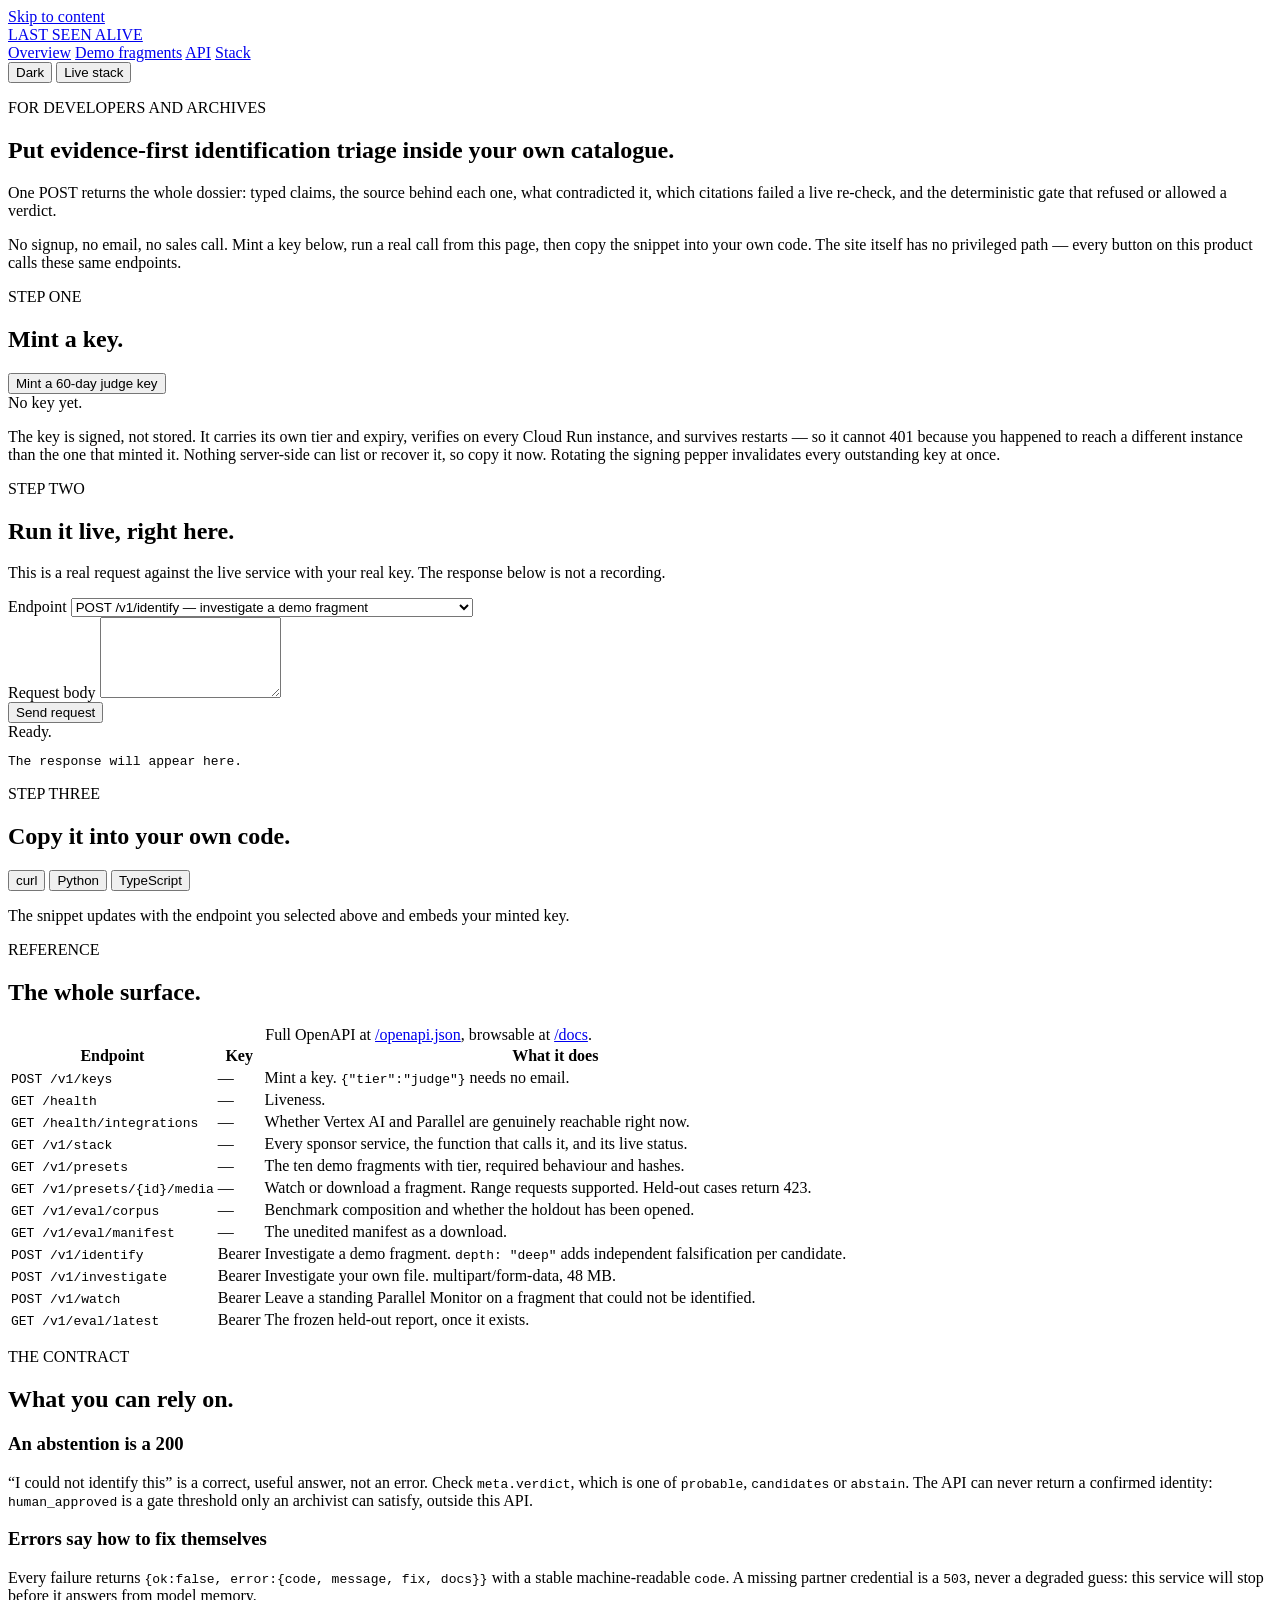
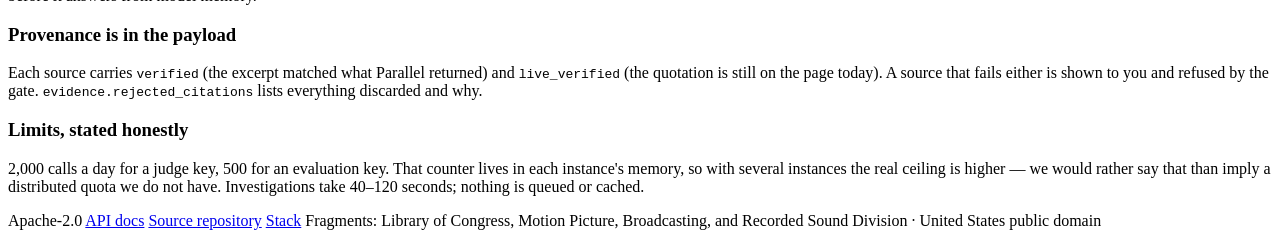
==== app/web/api.html @ 75114ab1 "Use all six Parallel surfaces; ship presets, uploads, API and design system The project used two of " ====
<!doctype html>
<html lang="en">
<head>
  <meta charset="utf-8">
  <meta name="viewport" content="width=device-width, initial-scale=1">
  <meta name="description" content="Last Seen Alive as an API: mint a key with no signup, run a live call from this page, and integrate archival identification triage into your own catalogue tooling.">
  <title>API · Last Seen Alive</title>
  <link rel="icon" href="/static/favicon.svg" type="image/svg+xml">
  <meta name="color-scheme" content="light dark">
  <meta name="theme-color" content="#f6f4ef" media="(prefers-color-scheme: light)">
  <meta name="theme-color" content="#0e0d0b" media="(prefers-color-scheme: dark)">
  <meta property="og:title" content="API · Last Seen Alive">
  <meta property="og:description" content="Mint a key with no signup and run a live investigation from the browser.">
  <meta property="og:type" content="website">
  <meta property="og:url" content="https://last-seen-alive-109051079423.us-central1.run.app">
  <meta name="twitter:card" content="summary">
  <link rel="stylesheet" href="/static/styles.css">
  <script src="/static/common.js" defer></script>
  <script src="/static/console.js" defer></script>
  <script src="/static/api.js" defer></script>
</head>
<body>
  <a class="skip" href="#main">Skip to content</a>
  <header class="site-header">
    <a class="wordmark" href="/">LAST SEEN ALIVE</a>
    <nav class="site-nav" aria-label="Sections">
      <a href="/">Overview</a>
      <a href="/presets">Demo fragments</a>
      <a href="/api" aria-current="page">API</a>
      <a href="/stack">Stack</a>
    </nav>
    <div class="header-actions" aria-label="Page settings">
      <button type="button" class="quiet-button" data-theme-toggle>Dark</button>
      <button type="button" class="stack-button" aria-controls="stack-panel" aria-expanded="false">
        <span class="status-dot pending" aria-hidden="true"></span> Live stack
      </button>
    </div>
  </header>
  <div class="stack-ribbon" data-stack-ribbon aria-label="Sponsor services this product runs on"></div>

  <main id="main">
    <section class="masthead compact shell" aria-labelledby="page-title">
      <p class="eyebrow">FOR DEVELOPERS AND ARCHIVES</p>
      <h1 id="page-title">Put evidence-first identification triage inside your own catalogue.</h1>
      <p class="deck">One POST returns the whole dossier: typed claims, the source behind each one, what contradicted it, which citations failed a live re-check, and the deterministic gate that refused or allowed a verdict.</p>
      <p class="lede">No signup, no email, no sales call. Mint a key below, run a real call from this page, then copy the snippet into your own code. The site itself has no privileged path — every button on this product calls these same endpoints.</p>
    </section>

    <section class="section shell" aria-labelledby="key-title">
      <p class="eyebrow">STEP ONE</p>
      <h2 id="key-title">Mint a key.</h2>
      <div class="keybox">
        <div class="keybox-actions">
          <button type="button" class="primary-button" data-mint>Mint a 60-day judge key</button>
          <button type="button" class="secondary-button" data-copy-key hidden>Copy key</button>
        </div>
        <output class="keyout" data-key-output>No key yet.</output>
        <dl class="keyfacts" data-key-facts hidden></dl>
        <p class="small">The key is signed, not stored. It carries its own tier and expiry, verifies on every Cloud Run instance, and survives restarts — so it cannot 401 because you happened to reach a different instance than the one that minted it. Nothing server-side can list or recover it, so copy it now. Rotating the signing pepper invalidates every outstanding key at once.</p>
      </div>
    </section>

    <section class="section shell" aria-labelledby="play-title">
      <p class="eyebrow">STEP TWO</p>
      <h2 id="play-title">Run it live, right here.</h2>
      <p class="lede">This is a real request against the live service with your real key. The response below is not a recording.</p>

      <div class="playground">
        <form class="card play-form" data-play-form>
          <label for="endpoint">Endpoint</label>
          <select id="endpoint" data-endpoint>
            <option value="GET /health/integrations">GET /health/integrations — is every sponsor runtime reachable?</option>
            <option value="GET /v1/stack">GET /v1/stack — every service, its call site, its status</option>
            <option value="GET /v1/presets">GET /v1/presets — the ten demo fragments</option>
            <option value="GET /v1/eval/corpus">GET /v1/eval/corpus — benchmark state</option>
            <option value="POST /v1/identify" selected>POST /v1/identify — investigate a demo fragment</option>
            <option value="POST /v1/investigate">POST /v1/investigate — investigate your own file</option>
            <option value="GET /v1/eval/latest">GET /v1/eval/latest — frozen held-out report</option>
          </select>

          <div data-body-wrap>
            <label for="body">Request body</label>
            <textarea id="body" data-body rows="5" spellcheck="false"></textarea>
          </div>

          <div data-file-wrap hidden>
            <label for="playfile">File</label>
            <input type="file" id="playfile" data-file accept="video/mp4,video/quicktime,video/webm,video/x-matroska,image/jpeg,image/png,image/webp">
            <label for="playlabel">provided_label (optional)</label>
            <input type="text" id="playlabel" data-label maxlength="160" placeholder="A title your catalogue already carries">
          </div>

          <button class="primary-button" type="submit" data-send>Send request</button>
          <p class="small" data-warn hidden>An investigation runs five agents and several live Parallel calls. Expect 40–120 seconds, longer in deep mode.</p>
        </form>

        <section class="card play-result" aria-live="polite">
          <div class="play-status" data-status>Ready.</div>
          <pre class="play-out" data-out>The response will appear here.</pre>
          <div class="row-actions">
            <button type="button" class="link-button" data-copy-response hidden>Copy response</button>
            <button type="button" class="link-button" data-render-board hidden>Show as evidence board</button>
          </div>
        </section>
      </div>
      <section class="board" data-board hidden aria-live="polite"></section>
    </section>

    <section class="section shell" aria-labelledby="snippet-title">
      <p class="eyebrow">STEP THREE</p>
      <h2 id="snippet-title">Copy it into your own code.</h2>
      <div class="tabs" role="tablist" aria-label="Language">
        <button type="button" role="tab" data-lang="curl" aria-selected="true">curl</button>
        <button type="button" role="tab" data-lang="python" aria-selected="false">Python</button>
        <button type="button" role="tab" data-lang="node" aria-selected="false">TypeScript</button>
      </div>
      <pre class="snippet" data-snippet></pre>
      <p class="small">The snippet updates with the endpoint you selected above and embeds your minted key.</p>
    </section>

    <section class="section shell" aria-labelledby="ref-title">
      <p class="eyebrow">REFERENCE</p>
      <h2 id="ref-title">The whole surface.</h2>
      <div class="table-scroll">
        <table class="reftable">
          <caption>Full OpenAPI at <a href="/openapi.json">/openapi.json</a>, browsable at <a href="/docs">/docs</a>.</caption>
          <thead><tr><th scope="col">Endpoint</th><th scope="col">Key</th><th scope="col">What it does</th></tr></thead>
          <tbody>
            <tr><td><code>POST /v1/keys</code></td><td>—</td><td>Mint a key. <code>{"tier":"judge"}</code> needs no email.</td></tr>
            <tr><td><code>GET /health</code></td><td>—</td><td>Liveness.</td></tr>
            <tr><td><code>GET /health/integrations</code></td><td>—</td><td>Whether Vertex AI and Parallel are genuinely reachable right now.</td></tr>
            <tr><td><code>GET /v1/stack</code></td><td>—</td><td>Every sponsor service, the function that calls it, and its live status.</td></tr>
            <tr><td><code>GET /v1/presets</code></td><td>—</td><td>The ten demo fragments with tier, required behaviour and hashes.</td></tr>
            <tr><td><code>GET /v1/presets/{id}/media</code></td><td>—</td><td>Watch or download a fragment. Range requests supported. Held-out cases return 423.</td></tr>
            <tr><td><code>GET /v1/eval/corpus</code></td><td>—</td><td>Benchmark composition and whether the holdout has been opened.</td></tr>
            <tr><td><code>GET /v1/eval/manifest</code></td><td>—</td><td>The unedited manifest as a download.</td></tr>
            <tr><td><code>POST /v1/identify</code></td><td>Bearer</td><td>Investigate a demo fragment. <code>depth: "deep"</code> adds independent falsification per candidate.</td></tr>
            <tr><td><code>POST /v1/investigate</code></td><td>Bearer</td><td>Investigate your own file. multipart/form-data, 48 MB.</td></tr>
            <tr><td><code>POST /v1/watch</code></td><td>Bearer</td><td>Leave a standing Parallel Monitor on a fragment that could not be identified.</td></tr>
            <tr><td><code>GET /v1/eval/latest</code></td><td>Bearer</td><td>The frozen held-out report, once it exists.</td></tr>
          </tbody>
        </table>
      </div>
    </section>

    <section class="section shell" aria-labelledby="contract-title">
      <p class="eyebrow">THE CONTRACT</p>
      <h2 id="contract-title">What you can rely on.</h2>
      <div class="stack-cards">
        <article class="card">
          <h3>An abstention is a 200</h3>
          <p>“I could not identify this” is a correct, useful answer, not an error. Check <code>meta.verdict</code>, which is one of <code>probable</code>, <code>candidates</code> or <code>abstain</code>. The API can never return a confirmed identity: <code>human_approved</code> is a gate threshold only an archivist can satisfy, outside this API.</p>
        </article>
        <article class="card">
          <h3>Errors say how to fix themselves</h3>
          <p>Every failure returns <code>{ok:false, error:{code, message, fix, docs}}</code> with a stable machine-readable <code>code</code>. A missing partner credential is a <code>503</code>, never a degraded guess: this service will stop before it answers from model memory.</p>
        </article>
        <article class="card">
          <h3>Provenance is in the payload</h3>
          <p>Each source carries <code>verified</code> (the excerpt matched what Parallel returned) and <code>live_verified</code> (the quotation is still on the page today). A source that fails either is shown to you and refused by the gate. <code>evidence.rejected_citations</code> lists everything discarded and why.</p>
        </article>
        <article class="card">
          <h3>Limits, stated honestly</h3>
          <p>2,000 calls a day for a judge key, 500 for an evaluation key. That counter lives in each instance's memory, so with several instances the real ceiling is higher — we would rather say that than imply a distributed quota we do not have. Investigations take 40–120 seconds; nothing is queued or cached.</p>
        </article>
      </div>
    </section>
  </main>

  <aside id="stack-panel" class="stack-panel" aria-labelledby="stack-panel-title" hidden>
    <div class="panel-head"><h2 id="stack-panel-title">Live stack</h2><button type="button" aria-label="Close live stack" data-close-stack>×</button></div>
    <ul data-integration-list><li><span class="status-dot pending"></span> Waiting for health check</li></ul>
  </aside>

  <footer class="footer shell">
    <span>Apache-2.0</span>
    <a href="/docs">API docs</a>
    <a href="https://github.com/usv240/last-seen-alive" rel="noreferrer">Source repository</a>
    <a href="/stack">Stack</a>
    <span>Fragments: Library of Congress, Motion Picture, Broadcasting, and Recorded Sound Division · United States public domain</span>
  </footer>
</body>
</html>
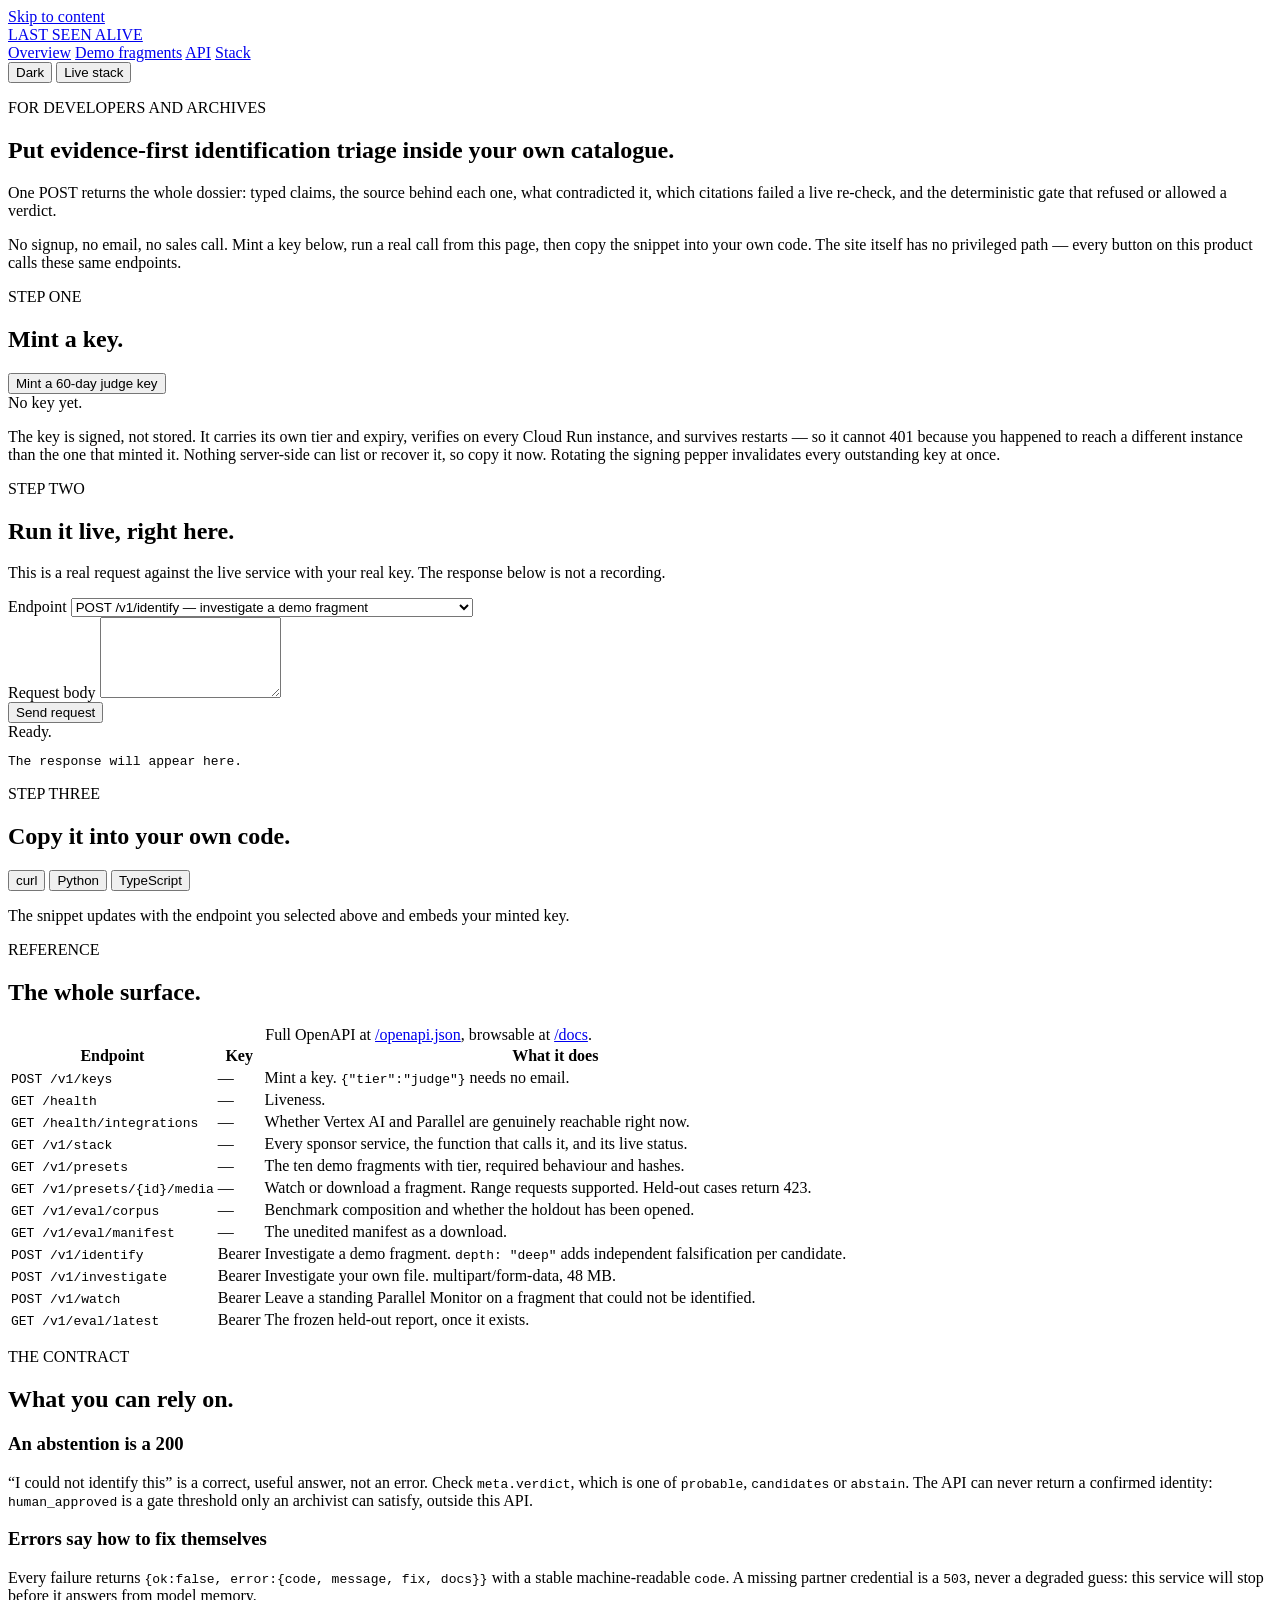
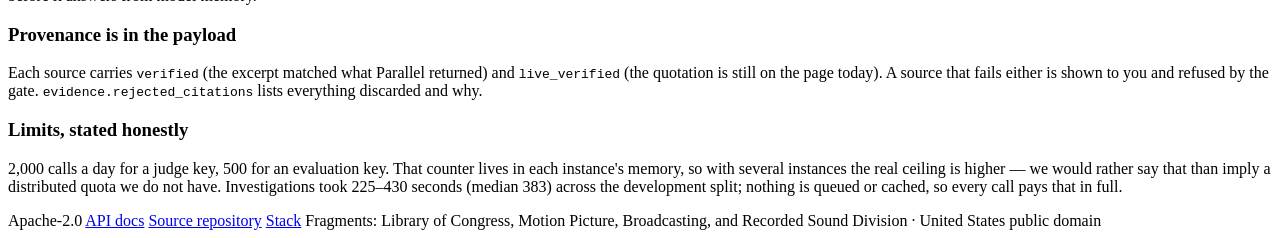
==== commit 36e14325: "Tell the truth about how long a run takes The run console's stage timings were written from an estim" ====
--- a/app/web/api.html
+++ b/app/web/api.html
@@ -91,7 +91,7 @@
           </div>
 
           <button class="primary-button" type="submit" data-send>Send request</button>
-          <p class="small" data-warn hidden>An investigation runs five agents and several live Parallel calls. Expect 40–120 seconds, longer in deep mode.</p>
+          <p class="small" data-warn hidden>An investigation runs five agents and several live Parallel calls. Measured on the development split: 225–430 seconds, median 383. Longer in deep mode. Set your client timeout accordingly.</p>
         </form>
 
         <section class="card play-result" aria-live="polite">
@@ -161,7 +161,7 @@
         </article>
         <article class="card">
           <h3>Limits, stated honestly</h3>
-          <p>2,000 calls a day for a judge key, 500 for an evaluation key. That counter lives in each instance's memory, so with several instances the real ceiling is higher — we would rather say that than imply a distributed quota we do not have. Investigations take 40–120 seconds; nothing is queued or cached.</p>
+          <p>2,000 calls a day for a judge key, 500 for an evaluation key. That counter lives in each instance's memory, so with several instances the real ceiling is higher — we would rather say that than imply a distributed quota we do not have. Investigations took 225–430 seconds (median 383) across the development split; nothing is queued or cached, so every call pays that in full.</p>
         </article>
       </div>
     </section>
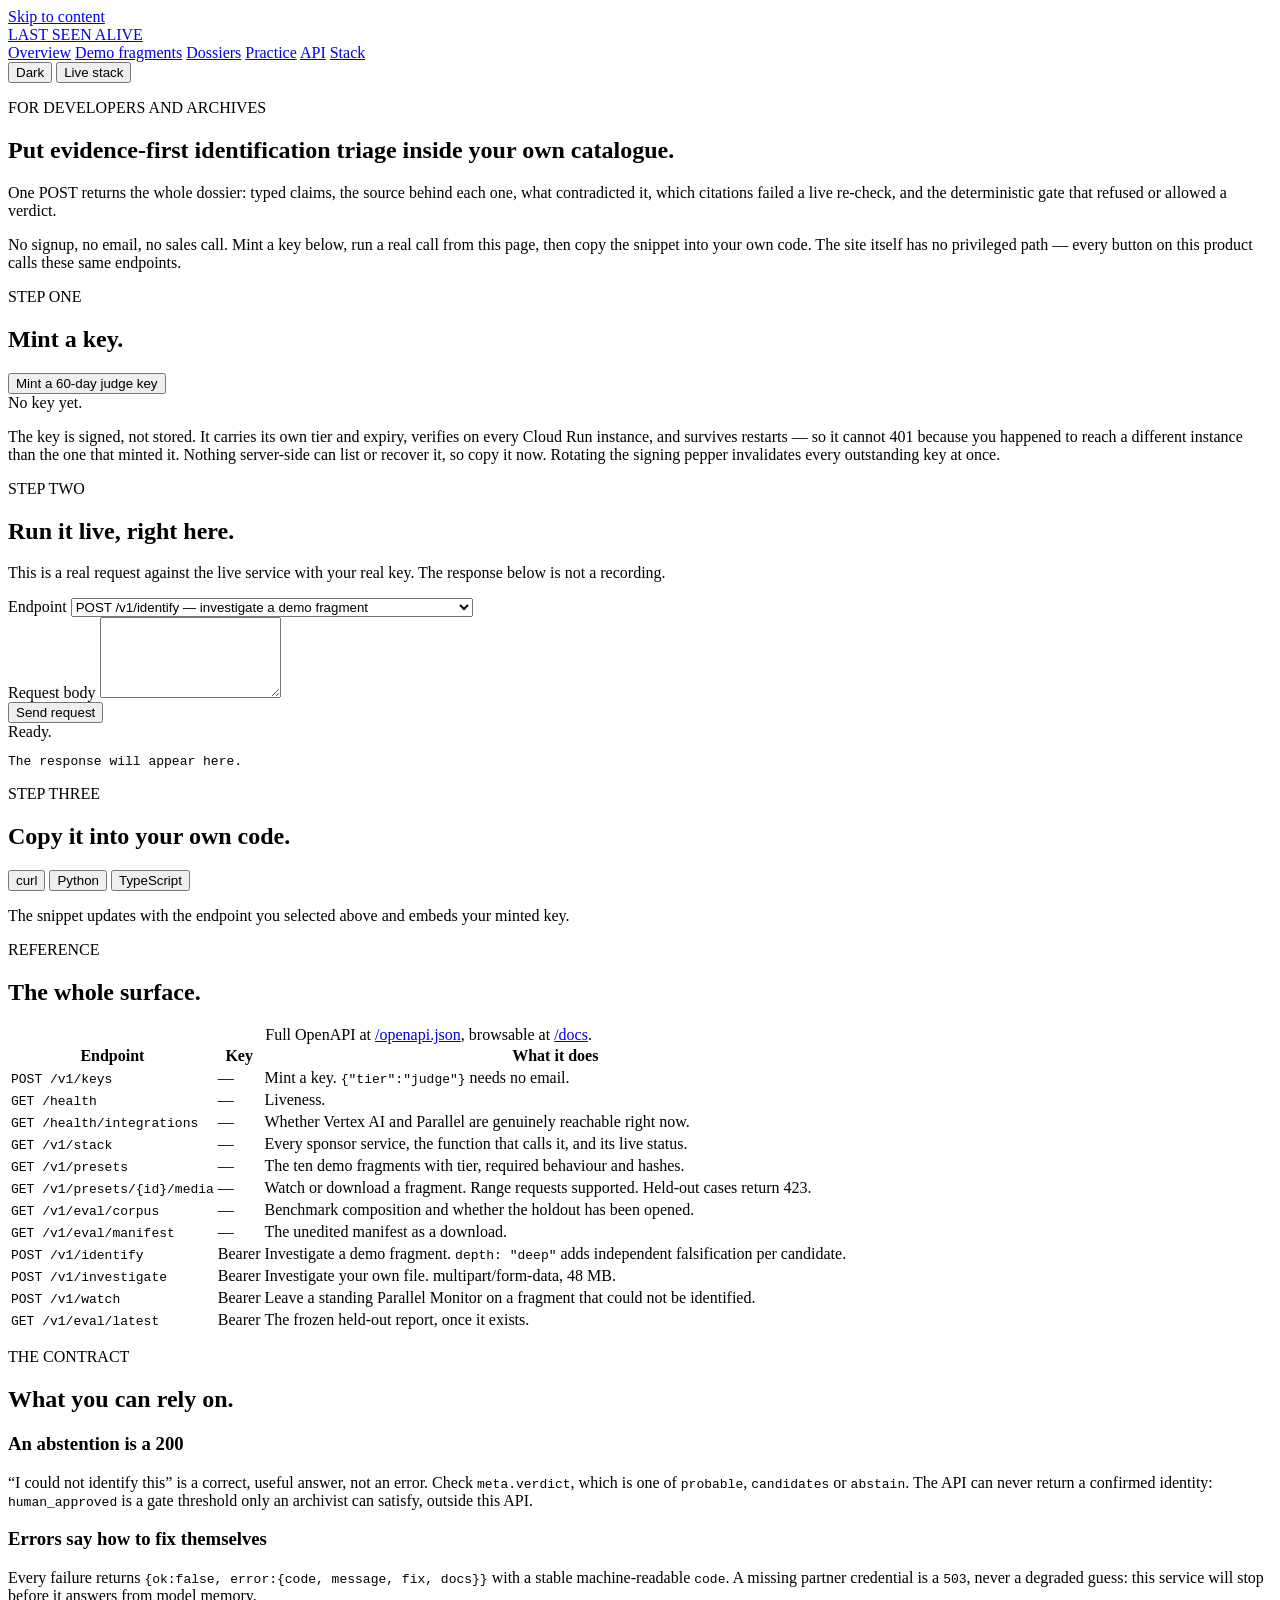
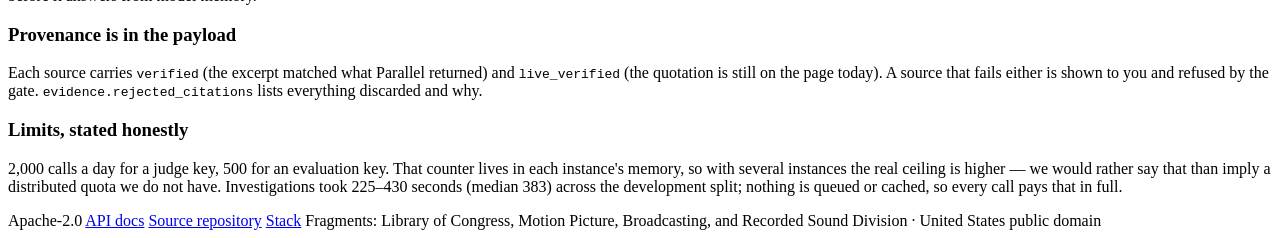
==== commit 51a8efcc: "Close the two ceilings: readable output, and the review we could not get Three things, one of which " ====
--- a/app/web/api.html
+++ b/app/web/api.html
@@ -26,6 +26,8 @@
     <nav class="site-nav" aria-label="Sections">
       <a href="/">Overview</a>
       <a href="/presets">Demo fragments</a>
+      <a href="/dossiers">Dossiers</a>
+      <a href="/practice">Practice</a>
       <a href="/api" aria-current="page">API</a>
       <a href="/stack">Stack</a>
     </nav>
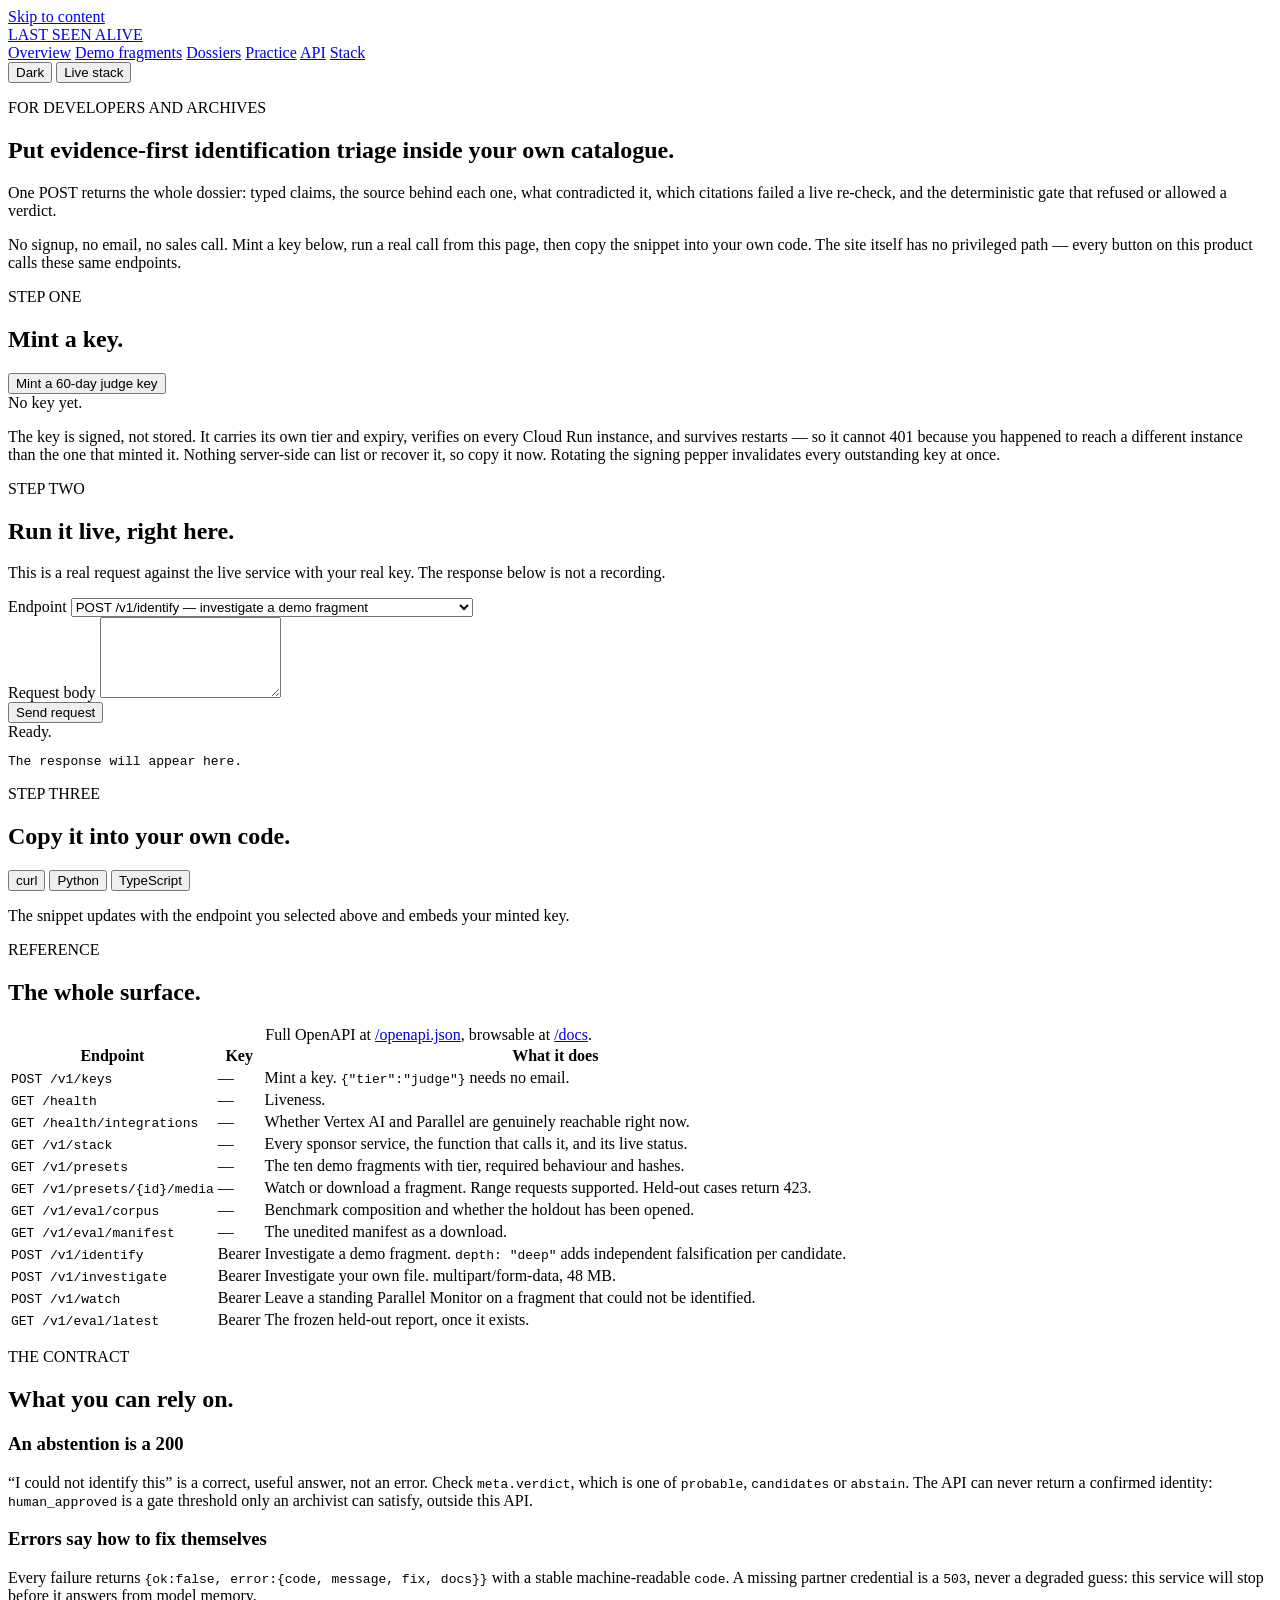
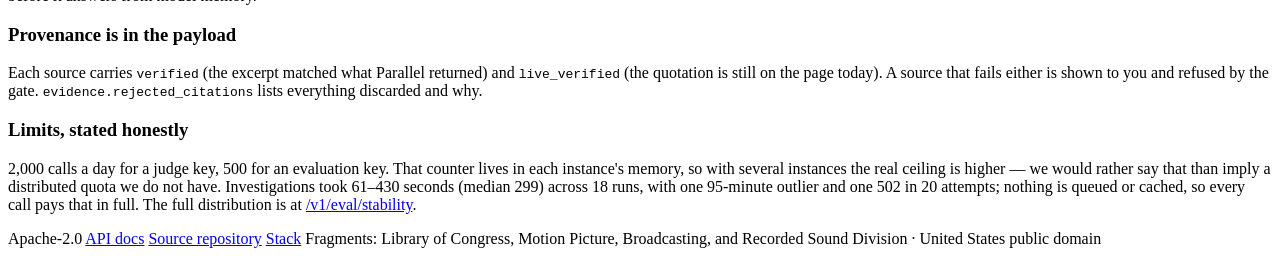
==== commit 45a080fd: "Run it 19 times, and publish what that says instead of the good pass The Arm C column is a single pa" ====
--- a/app/web/api.html
+++ b/app/web/api.html
@@ -93,7 +93,7 @@
           </div>
 
           <button class="primary-button" type="submit" data-send>Send request</button>
-          <p class="small" data-warn hidden>An investigation runs five agents and several live Parallel calls. Measured on the development split: 225–430 seconds, median 383. Longer in deep mode. Set your client timeout accordingly.</p>
+          <p class="small" data-warn hidden>An investigation runs five agents and several live Parallel calls. Measured over 18 runs that finished inside the server timeout: 61–430 seconds, median 299. One further run took 95 minutes and one returned 502. Longer in deep mode. Set your client timeout to 900s, not to the median.</p>
         </form>
 
         <section class="card play-result" aria-live="polite">
@@ -163,7 +163,7 @@
         </article>
         <article class="card">
           <h3>Limits, stated honestly</h3>
-          <p>2,000 calls a day for a judge key, 500 for an evaluation key. That counter lives in each instance's memory, so with several instances the real ceiling is higher — we would rather say that than imply a distributed quota we do not have. Investigations took 225–430 seconds (median 383) across the development split; nothing is queued or cached, so every call pays that in full.</p>
+          <p>2,000 calls a day for a judge key, 500 for an evaluation key. That counter lives in each instance's memory, so with several instances the real ceiling is higher — we would rather say that than imply a distributed quota we do not have. Investigations took 61–430 seconds (median 299) across 18 runs, with one 95-minute outlier and one 502 in 20 attempts; nothing is queued or cached, so every call pays that in full. The full distribution is at <a href="/v1/eval/stability">/v1/eval/stability</a>.</p>
         </article>
       </div>
     </section>
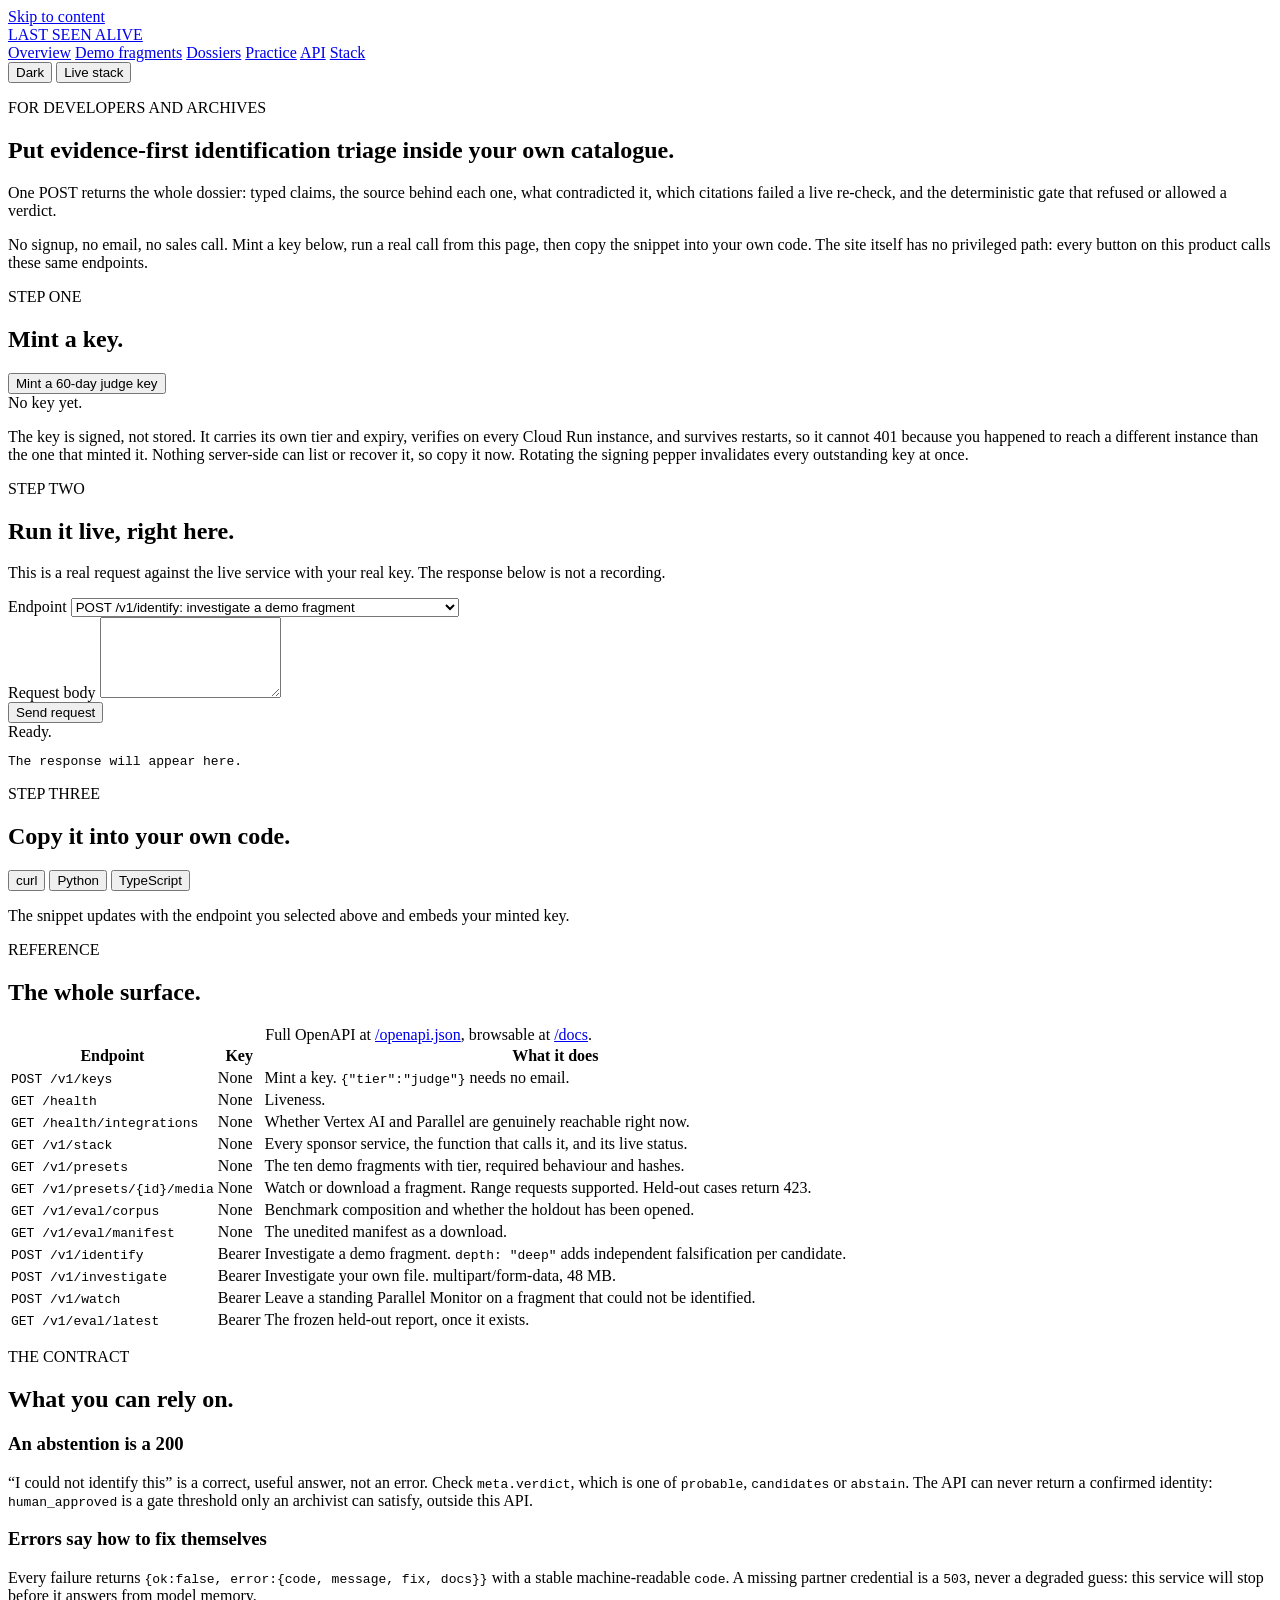
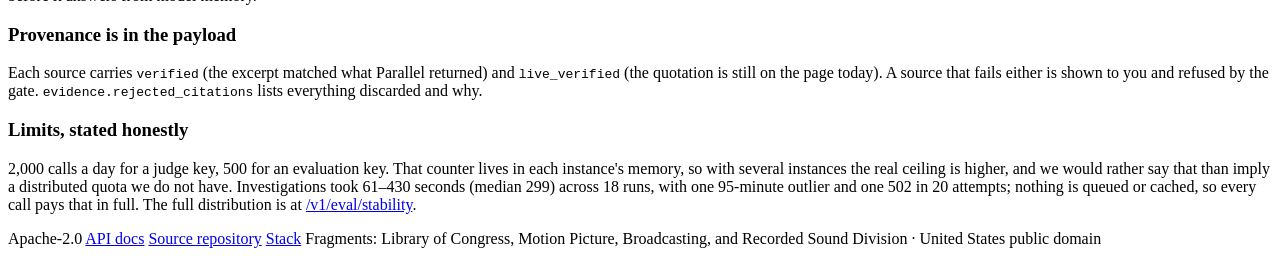
==== commit 2112ef6e: "Remove every em dash from the website, and catch the stale figure hiding behind an entity Seventy-ei" ====
--- a/app/web/api.html
+++ b/app/web/api.html
@@ -45,7 +45,7 @@
       <p class="eyebrow">FOR DEVELOPERS AND ARCHIVES</p>
       <h1 id="page-title">Put evidence-first identification triage inside your own catalogue.</h1>
       <p class="deck">One POST returns the whole dossier: typed claims, the source behind each one, what contradicted it, which citations failed a live re-check, and the deterministic gate that refused or allowed a verdict.</p>
-      <p class="lede">No signup, no email, no sales call. Mint a key below, run a real call from this page, then copy the snippet into your own code. The site itself has no privileged path — every button on this product calls these same endpoints.</p>
+      <p class="lede">No signup, no email, no sales call. Mint a key below, run a real call from this page, then copy the snippet into your own code. The site itself has no privileged path: every button on this product calls these same endpoints.</p>
     </section>
 
     <section class="section shell" aria-labelledby="key-title">
@@ -58,7 +58,7 @@
         </div>
         <output class="keyout" data-key-output>No key yet.</output>
         <dl class="keyfacts" data-key-facts hidden></dl>
-        <p class="small">The key is signed, not stored. It carries its own tier and expiry, verifies on every Cloud Run instance, and survives restarts — so it cannot 401 because you happened to reach a different instance than the one that minted it. Nothing server-side can list or recover it, so copy it now. Rotating the signing pepper invalidates every outstanding key at once.</p>
+        <p class="small">The key is signed, not stored. It carries its own tier and expiry, verifies on every Cloud Run instance, and survives restarts, so it cannot 401 because you happened to reach a different instance than the one that minted it. Nothing server-side can list or recover it, so copy it now. Rotating the signing pepper invalidates every outstanding key at once.</p>
       </div>
     </section>
 
@@ -71,13 +71,13 @@
         <form class="card play-form" data-play-form>
           <label for="endpoint">Endpoint</label>
           <select id="endpoint" data-endpoint>
-            <option value="GET /health/integrations">GET /health/integrations — is every sponsor runtime reachable?</option>
-            <option value="GET /v1/stack">GET /v1/stack — every service, its call site, its status</option>
-            <option value="GET /v1/presets">GET /v1/presets — the ten demo fragments</option>
-            <option value="GET /v1/eval/corpus">GET /v1/eval/corpus — benchmark state</option>
-            <option value="POST /v1/identify" selected>POST /v1/identify — investigate a demo fragment</option>
-            <option value="POST /v1/investigate">POST /v1/investigate — investigate your own file</option>
-            <option value="GET /v1/eval/latest">GET /v1/eval/latest — frozen held-out report</option>
+            <option value="GET /health/integrations">GET /health/integrations: is every sponsor runtime reachable?</option>
+            <option value="GET /v1/stack">GET /v1/stack: every service, its call site, its status</option>
+            <option value="GET /v1/presets">GET /v1/presets: the ten demo fragments</option>
+            <option value="GET /v1/eval/corpus">GET /v1/eval/corpus: benchmark state</option>
+            <option value="POST /v1/identify" selected>POST /v1/identify: investigate a demo fragment</option>
+            <option value="POST /v1/investigate">POST /v1/investigate: investigate your own file</option>
+            <option value="GET /v1/eval/latest">GET /v1/eval/latest: frozen held-out report</option>
           </select>
 
           <div data-body-wrap>
@@ -128,14 +128,14 @@
           <caption>Full OpenAPI at <a href="/openapi.json">/openapi.json</a>, browsable at <a href="/docs">/docs</a>.</caption>
           <thead><tr><th scope="col">Endpoint</th><th scope="col">Key</th><th scope="col">What it does</th></tr></thead>
           <tbody>
-            <tr><td><code>POST /v1/keys</code></td><td>—</td><td>Mint a key. <code>{"tier":"judge"}</code> needs no email.</td></tr>
-            <tr><td><code>GET /health</code></td><td>—</td><td>Liveness.</td></tr>
-            <tr><td><code>GET /health/integrations</code></td><td>—</td><td>Whether Vertex AI and Parallel are genuinely reachable right now.</td></tr>
-            <tr><td><code>GET /v1/stack</code></td><td>—</td><td>Every sponsor service, the function that calls it, and its live status.</td></tr>
-            <tr><td><code>GET /v1/presets</code></td><td>—</td><td>The ten demo fragments with tier, required behaviour and hashes.</td></tr>
-            <tr><td><code>GET /v1/presets/{id}/media</code></td><td>—</td><td>Watch or download a fragment. Range requests supported. Held-out cases return 423.</td></tr>
-            <tr><td><code>GET /v1/eval/corpus</code></td><td>—</td><td>Benchmark composition and whether the holdout has been opened.</td></tr>
-            <tr><td><code>GET /v1/eval/manifest</code></td><td>—</td><td>The unedited manifest as a download.</td></tr>
+            <tr><td><code>POST /v1/keys</code></td><td>None</td><td>Mint a key. <code>{"tier":"judge"}</code> needs no email.</td></tr>
+            <tr><td><code>GET /health</code></td><td>None</td><td>Liveness.</td></tr>
+            <tr><td><code>GET /health/integrations</code></td><td>None</td><td>Whether Vertex AI and Parallel are genuinely reachable right now.</td></tr>
+            <tr><td><code>GET /v1/stack</code></td><td>None</td><td>Every sponsor service, the function that calls it, and its live status.</td></tr>
+            <tr><td><code>GET /v1/presets</code></td><td>None</td><td>The ten demo fragments with tier, required behaviour and hashes.</td></tr>
+            <tr><td><code>GET /v1/presets/{id}/media</code></td><td>None</td><td>Watch or download a fragment. Range requests supported. Held-out cases return 423.</td></tr>
+            <tr><td><code>GET /v1/eval/corpus</code></td><td>None</td><td>Benchmark composition and whether the holdout has been opened.</td></tr>
+            <tr><td><code>GET /v1/eval/manifest</code></td><td>None</td><td>The unedited manifest as a download.</td></tr>
             <tr><td><code>POST /v1/identify</code></td><td>Bearer</td><td>Investigate a demo fragment. <code>depth: "deep"</code> adds independent falsification per candidate.</td></tr>
             <tr><td><code>POST /v1/investigate</code></td><td>Bearer</td><td>Investigate your own file. multipart/form-data, 48 MB.</td></tr>
             <tr><td><code>POST /v1/watch</code></td><td>Bearer</td><td>Leave a standing Parallel Monitor on a fragment that could not be identified.</td></tr>
@@ -163,7 +163,7 @@
         </article>
         <article class="card">
           <h3>Limits, stated honestly</h3>
-          <p>2,000 calls a day for a judge key, 500 for an evaluation key. That counter lives in each instance's memory, so with several instances the real ceiling is higher — we would rather say that than imply a distributed quota we do not have. Investigations took 61–430 seconds (median 299) across 18 runs, with one 95-minute outlier and one 502 in 20 attempts; nothing is queued or cached, so every call pays that in full. The full distribution is at <a href="/v1/eval/stability">/v1/eval/stability</a>.</p>
+          <p>2,000 calls a day for a judge key, 500 for an evaluation key. That counter lives in each instance's memory, so with several instances the real ceiling is higher, and we would rather say that than imply a distributed quota we do not have. Investigations took 61–430 seconds (median 299) across 18 runs, with one 95-minute outlier and one 502 in 20 attempts; nothing is queued or cached, so every call pays that in full. The full distribution is at <a href="/v1/eval/stability">/v1/eval/stability</a>.</p>
         </article>
       </div>
     </section>
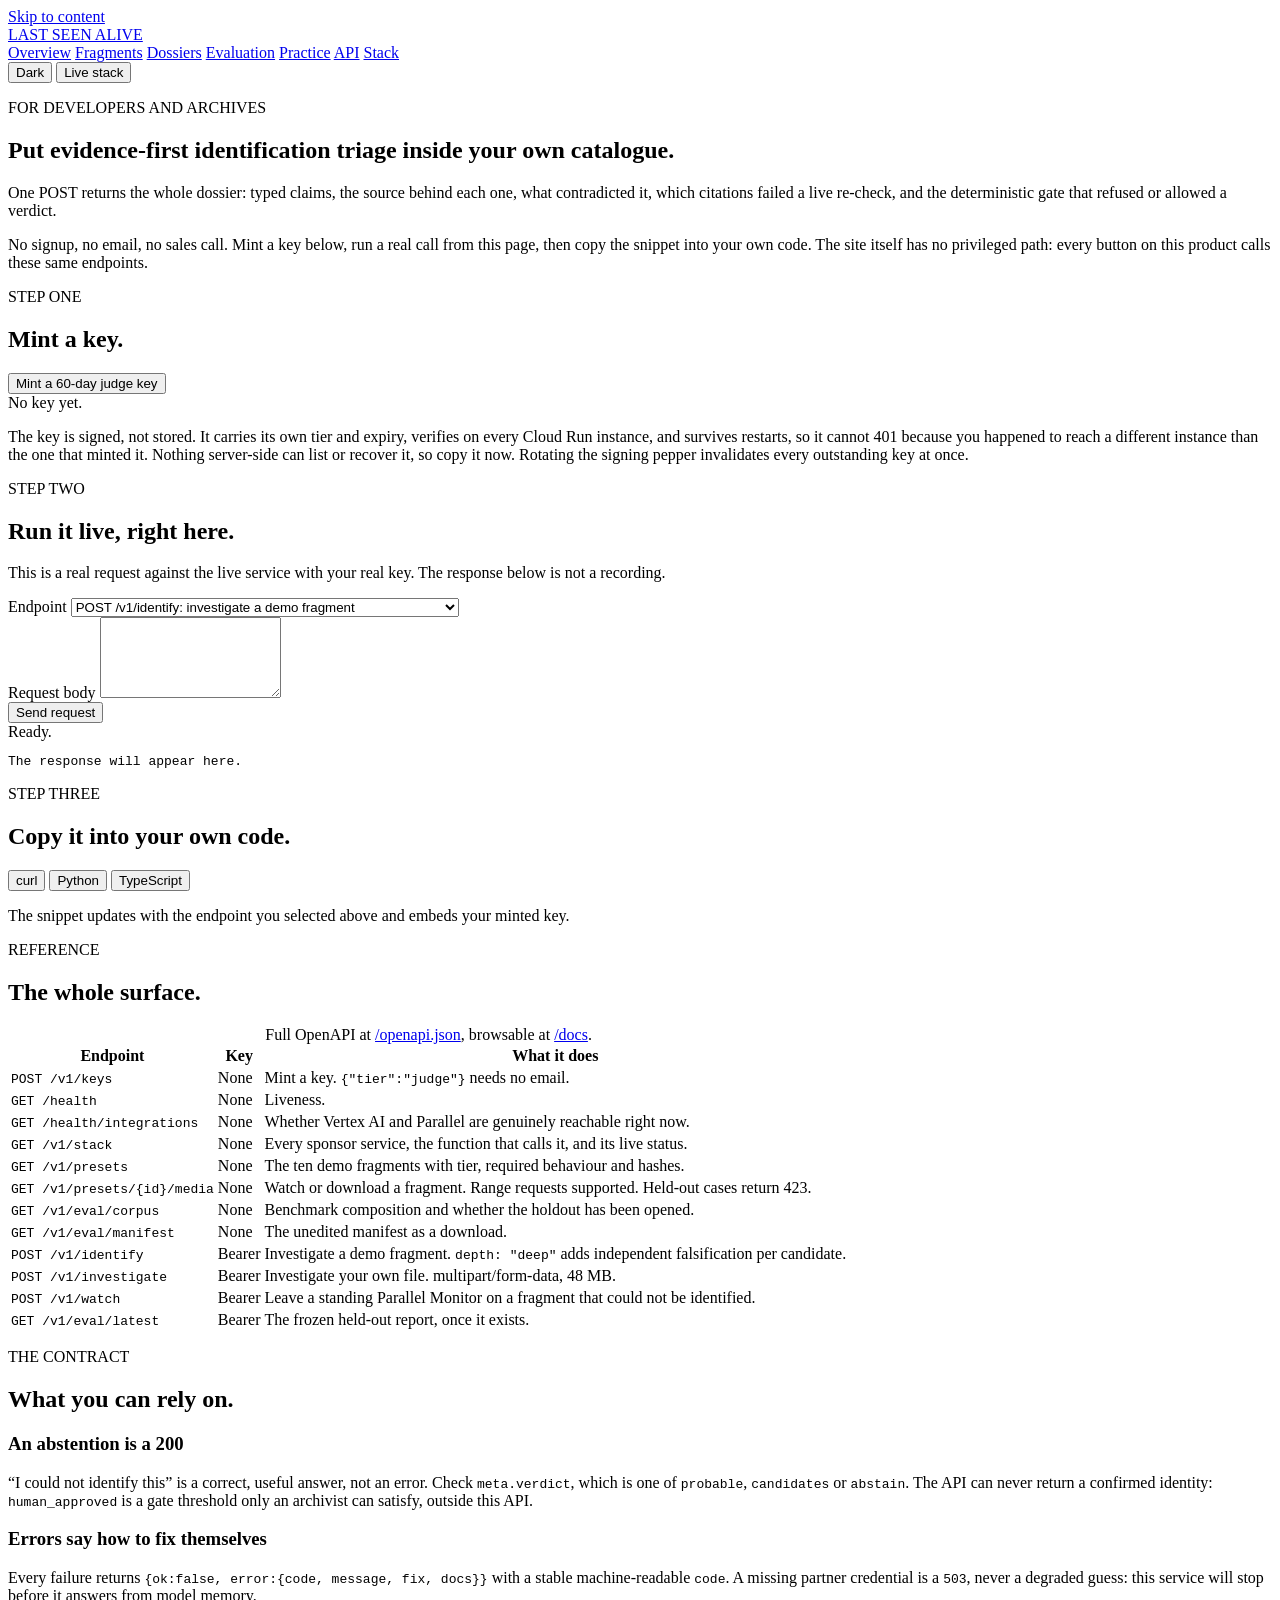
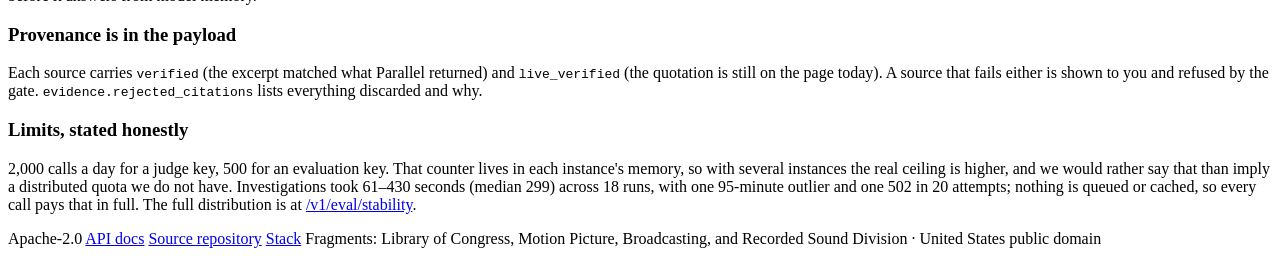
==== commit 2880f064: "Give the evaluation evidence a page, and take a falsified metric off the masthead Two problems, both" ====
--- a/app/web/api.html
+++ b/app/web/api.html
@@ -25,8 +25,9 @@
     <a class="wordmark" href="/">LAST SEEN ALIVE</a>
     <nav class="site-nav" aria-label="Sections">
       <a href="/">Overview</a>
-      <a href="/presets">Demo fragments</a>
+      <a href="/presets">Fragments</a>
       <a href="/dossiers">Dossiers</a>
+      <a href="/evaluation">Evaluation</a>
       <a href="/practice">Practice</a>
       <a href="/api" aria-current="page">API</a>
       <a href="/stack">Stack</a>
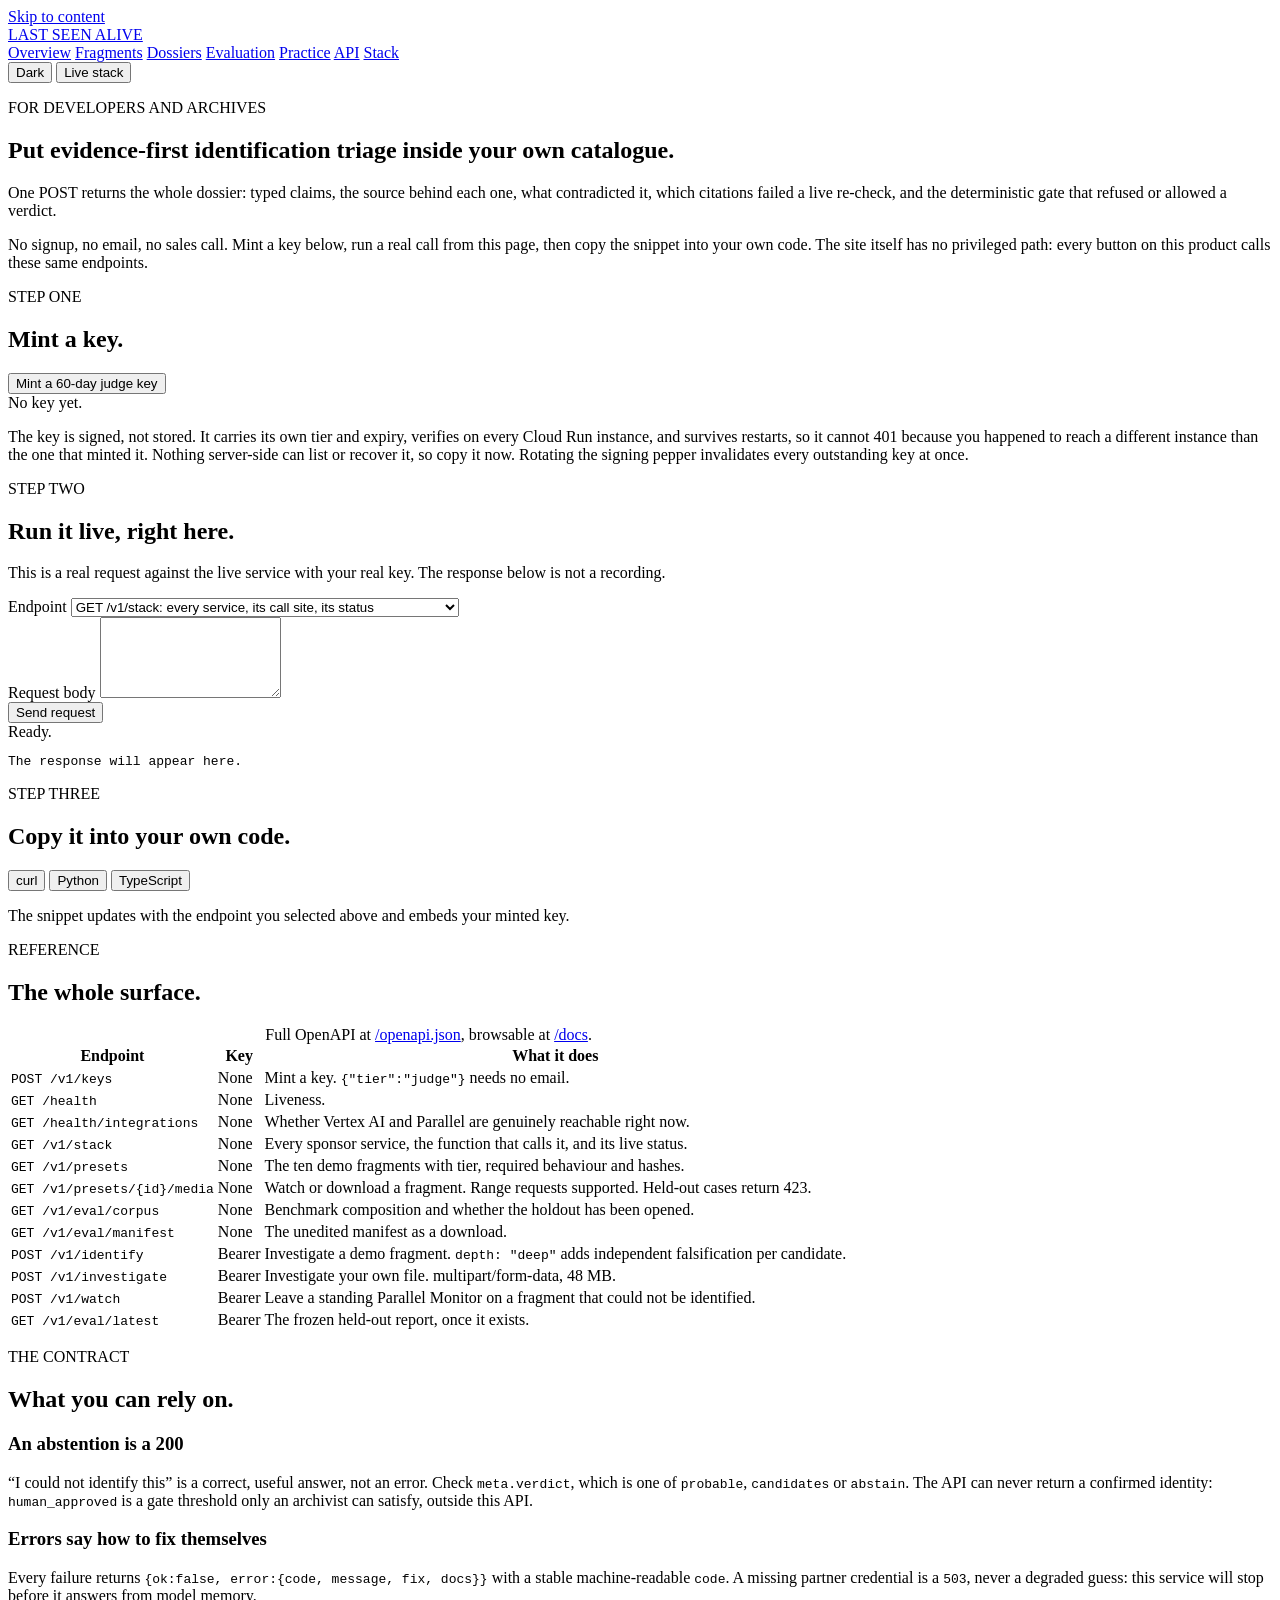
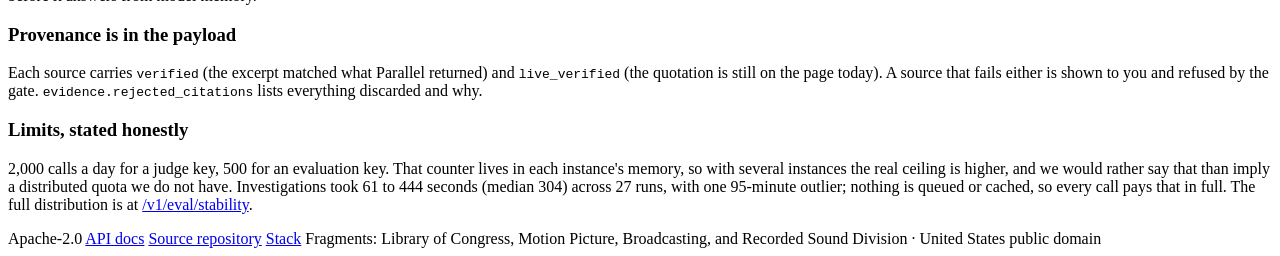
==== commit 5671a8cd: "Stop the API playground from looking broken, and fix a regression I caused fixing it Reported as "th" ====
--- a/app/web/api.html
+++ b/app/web/api.html
@@ -73,10 +73,10 @@
           <label for="endpoint">Endpoint</label>
           <select id="endpoint" data-endpoint>
             <option value="GET /health/integrations">GET /health/integrations: is every sponsor runtime reachable?</option>
-            <option value="GET /v1/stack">GET /v1/stack: every service, its call site, its status</option>
+            <option value="GET /v1/stack" selected>GET /v1/stack: every service, its call site, its status</option>
             <option value="GET /v1/presets">GET /v1/presets: the ten demo fragments</option>
             <option value="GET /v1/eval/corpus">GET /v1/eval/corpus: benchmark state</option>
-            <option value="POST /v1/identify" selected>POST /v1/identify: investigate a demo fragment</option>
+            <option value="POST /v1/identify">POST /v1/identify: investigate a demo fragment (5 minutes)</option>
             <option value="POST /v1/investigate">POST /v1/investigate: investigate your own file</option>
             <option value="GET /v1/eval/latest">GET /v1/eval/latest: frozen held-out report</option>
           </select>
@@ -94,7 +94,7 @@
           </div>
 
           <button class="primary-button" type="submit" data-send>Send request</button>
-          <p class="small" data-warn hidden>An investigation runs five agents and several live Parallel calls. Measured over 18 runs that finished inside the server timeout: 61–430 seconds, median 299. One further run took 95 minutes and one returned 502. Longer in deep mode. Set your client timeout to 900s, not to the median.</p>
+          <p class="small" data-warn hidden>An investigation runs five agents and several live Parallel calls. Measured over 27 runs that finished inside the server timeout: 61 to 444 seconds, median 304. One further run took 95 minutes. Longer in deep mode. Set your client timeout to 900s, not to the median.</p>
         </form>
 
         <section class="card play-result" aria-live="polite">
@@ -164,7 +164,7 @@
         </article>
         <article class="card">
           <h3>Limits, stated honestly</h3>
-          <p>2,000 calls a day for a judge key, 500 for an evaluation key. That counter lives in each instance's memory, so with several instances the real ceiling is higher, and we would rather say that than imply a distributed quota we do not have. Investigations took 61–430 seconds (median 299) across 18 runs, with one 95-minute outlier and one 502 in 20 attempts; nothing is queued or cached, so every call pays that in full. The full distribution is at <a href="/v1/eval/stability">/v1/eval/stability</a>.</p>
+          <p>2,000 calls a day for a judge key, 500 for an evaluation key. That counter lives in each instance's memory, so with several instances the real ceiling is higher, and we would rather say that than imply a distributed quota we do not have. Investigations took 61 to 444 seconds (median 304) across 27 runs, with one 95-minute outlier; nothing is queued or cached, so every call pays that in full. The full distribution is at <a href="/v1/eval/stability">/v1/eval/stability</a>.</p>
         </article>
       </div>
     </section>
